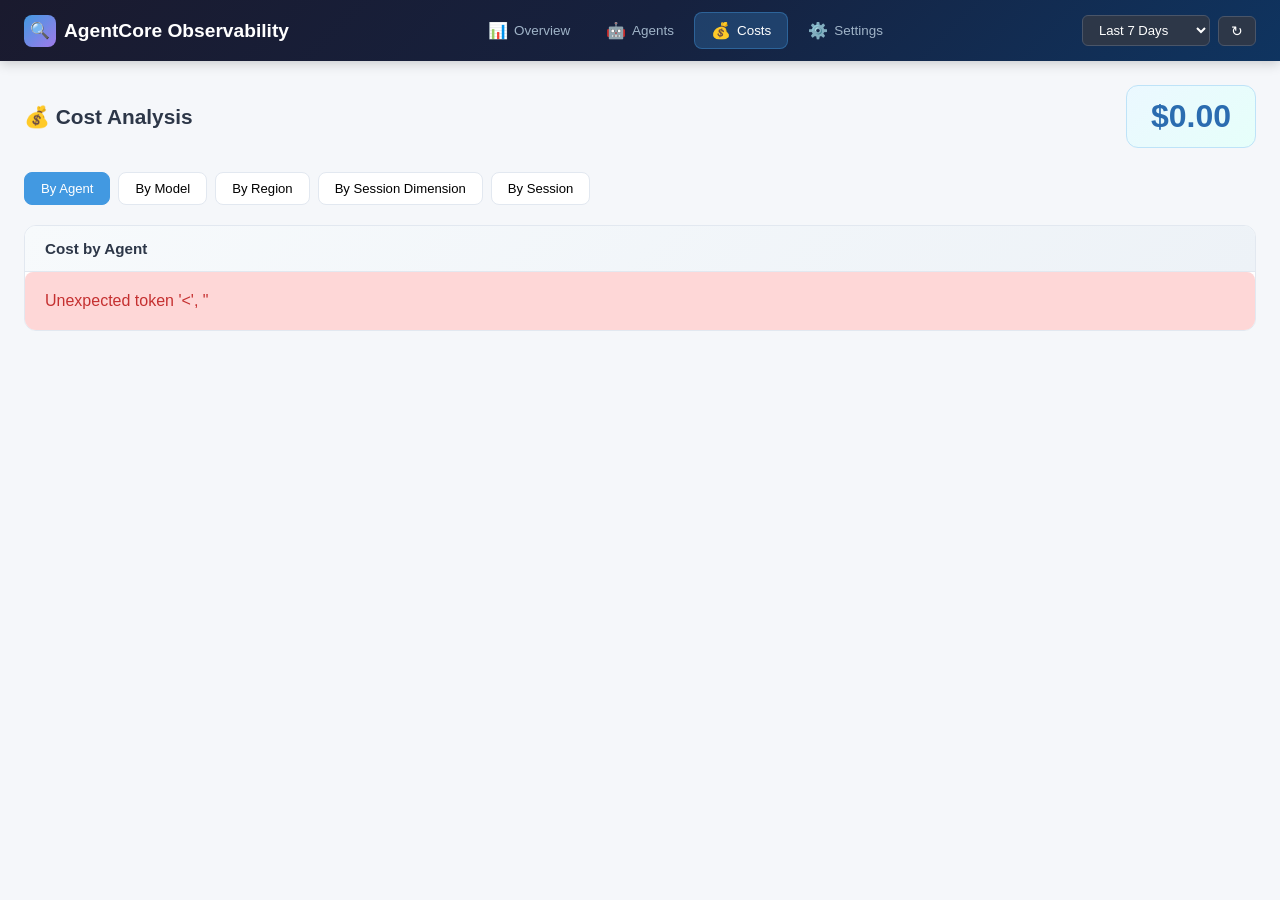
==== templates/costs.html @ 2893f27d "first commit" ====
<!DOCTYPE html>
<html lang="en">
<head>
    <meta charset="UTF-8">
    <meta name="viewport" content="width=device-width, initial-scale=1.0">
    <title>AgentCore Observability — Costs</title>
    <link rel="stylesheet" href="/static/css/landing.css">
    <link rel="stylesheet" href="/static/css/nav.css">
    <style>
        .cost-page { max-width: 1400px; margin: 0 auto; padding: 24px; }
        .cost-header { display: flex; justify-content: space-between; align-items: center; margin-bottom: 24px; }
        .cost-header h2 { margin: 0; font-size: 1.3rem; color: #2d3748; }
        .cost-total {
            font-size: 2rem; font-weight: 700; color: #2b6cb0;
            background: linear-gradient(135deg, #ebf8ff, #e6fffa);
            padding: 12px 24px; border-radius: 12px; border: 1px solid #bee3f8;
        }
        .dimension-selector {
            display: flex; gap: 8px; margin-bottom: 20px; flex-wrap: wrap;
        }
        .dim-btn {
            padding: 8px 16px; border: 1px solid #e2e8f0; border-radius: 8px;
            background: white; cursor: pointer; font-size: 0.82rem; transition: all 0.15s;
        }
        .dim-btn:hover { border-color: #4299e1; color: #4299e1; }
        .dim-btn.active { background: #4299e1; color: white; border-color: #4299e1; }
        .cost-table-container { background: white; border-radius: 12px; border: 1px solid #e2e8f0; overflow: hidden; margin-bottom: 24px; }
        .cost-table-header {
            padding: 14px 20px; background: linear-gradient(135deg, #f7fafc, #edf2f7);
            border-bottom: 1px solid #e2e8f0; display: flex; justify-content: space-between; align-items: center;
        }
        .cost-table-header h3 { margin: 0; font-size: 0.95rem; color: #2d3748; }
        .cost-table-body { overflow-x: auto; }
        .cost-bar {
            height: 6px; background: linear-gradient(90deg, #4299e1, #9f7aea);
            border-radius: 3px; min-width: 4px; transition: width 0.3s;
        }
        .grid-3col { display: grid; grid-template-columns: 1fr 1fr 1fr; gap: 16px; margin-bottom: 24px; }
        @media (max-width: 1000px) { .grid-3col { grid-template-columns: 1fr; } }
        .dim-filter { display: flex; gap: 6px; flex-wrap: wrap; margin-bottom: 14px; grid-column: 1 / -1; }
        .dim-filter-btn {
            padding: 6px 14px; border: 1px solid #e2e8f0; border-radius: 6px;
            background: white; cursor: pointer; font-size: 0.78rem; transition: all 0.15s;
        }
        .dim-filter-btn:hover { border-color: #4299e1; color: #4299e1; }
        .dim-filter-btn.active { background: #4299e1; color: white; border-color: #4299e1; }
        .dim-card { background: white; border-radius: 10px; border: 1px solid #e2e8f0; padding: 16px; }
        .dim-card h4 { margin: 0 0 12px; font-size: 0.85rem; color: #4a5568; }
        .dim-item { display: flex; justify-content: space-between; align-items: center; padding: 6px 0; border-bottom: 1px solid #f7fafc; font-size: 0.8rem; }
        .dim-item:last-child { border-bottom: none; }
        .dim-item .name { color: #2d3748; font-weight: 500; }
        .dim-item .cost { color: #2b6cb0; font-weight: 600; font-family: 'SF Mono', monospace; }
        .dim-row { background: #f7fafc; padding: 10px 16px !important; }
        .agent-dim-section { display: flex; align-items: center; flex-wrap: wrap; gap: 6px; margin-bottom: 4px; }
        .agent-dim-section:last-child { margin-bottom: 0; }
        .dim-label { font-size: 0.7rem; color: #718096; font-weight: 600; text-transform: uppercase; min-width: 60px; }
        .dim-tag {
            font-size: 0.72rem; background: white; border: 1px solid #e2e8f0;
            padding: 2px 8px; border-radius: 4px; display: inline-flex; align-items: center; gap: 4px;
        }
        .dim-cost { color: #2b6cb0; font-weight: 600; font-family: 'SF Mono', monospace; font-size: 0.68rem; }
    </style>
</head>
<body>
    <header class="top-bar">
        <div class="brand"><div class="brand-icon">🔍</div> AgentCore Observability</div>
        <nav class="nav-links">
            <a href="/"><span class="nav-icon">📊</span> Overview</a>
            <a href="/agents"><span class="nav-icon">🤖</span> Agents</a>
            <a href="/costs" class="active"><span class="nav-icon">💰</span> Costs</a>
            <a href="/settings"><span class="nav-icon">⚙️</span> Settings</a>
        </nav>
        <div class="time-control">
            <select id="timeRange" onchange="loadCosts()">
                <option value="3600">Last 1 Hour</option>
                <option value="21600">Last 6 Hours</option>
                <option value="86400">Last 24 Hours</option>
                <option value="604800" selected>Last 7 Days</option>
                <option value="2592000">Last 30 Days</option>
            </select>
            <button onclick="loadCosts()">↻</button>
        </div>
    </header>

    <main class="cost-page">
        <div id="loading" class="loading-overlay">
            <div class="spinner"></div><span>Loading cost data...</span>
        </div>

        <div class="cost-header">
            <h2>💰 Cost Analysis</h2>
            <div class="cost-total" id="totalCost">$0.00</div>
        </div>

        <!-- Dimension filters -->
        <div class="dimension-selector">
            <button class="dim-btn active" onclick="showView('agent')">By Agent</button>
            <button class="dim-btn" onclick="showView('model')">By Model</button>
            <button class="dim-btn" onclick="showView('region')">By Region</button>
            <button class="dim-btn" onclick="showView('session_dim')">By Session Dimension</button>
            <button class="dim-btn" onclick="showView('session')">By Session</button>
        </div>

        <!-- Session dimension cards -->
        <div id="sessionDimCards" style="display:none; margin-bottom: 24px;"></div>

        <!-- Main cost table -->
        <div class="cost-table-container">
            <div class="cost-table-header">
                <h3 id="tableTitle">Cost by Agent</h3>
                <span id="tableCount" style="font-size:0.8rem;color:#718096"></span>
            </div>
            <div class="cost-table-body" id="costTableBody"></div>
        </div>
    </main>

    <script>
        let costData = null;
        let currentView = 'agent';

        async function loadCosts() {
            const seconds = document.getElementById("timeRange").value;
            document.getElementById("loading").style.display = "flex";

            try {
                const res = await fetch(`/api/costs?seconds=${seconds}`);
                costData = await res.json();
                if (costData.error) throw new Error(costData.error);
                document.getElementById("totalCost").textContent = `$${costData.total_cost.toFixed(4)}`;
                showView(currentView);
            } catch (err) {
                document.getElementById("costTableBody").innerHTML = `<div class="error" style="padding:20px">${err.message}</div>`;
            } finally {
                document.getElementById("loading").style.display = "none";
            }
        }

        function showView(view) {
            currentView = view;
            document.querySelectorAll('.dim-btn').forEach(b => b.classList.remove('active'));
            event?.target?.classList.add('active');
            document.getElementById("sessionDimCards").style.display = "none";

            switch(view) {
                case 'agent': renderByAgent(); break;
                case 'model': renderByModel(); break;
                case 'region': renderByRegion(); break;
                case 'session_dim': renderBySessionDim(); break;
                case 'session': renderBySession(); break;
            }
        }

        function renderByAgent() {
            const data = costData.by_agent;
            const sorted = Object.entries(data).sort((a, b) => b[1].cost - a[1].cost);
            const maxCost = sorted.length > 0 ? sorted[0][1].cost : 1;

            document.getElementById("tableTitle").textContent = "Cost by Agent";
            document.getElementById("tableCount").textContent = `${sorted.length} agents`;
            document.getElementById("costTableBody").innerHTML = `
                <table>
                    <thead><tr><th>Agent</th><th>Models</th><th>Sessions</th><th>Calls</th><th>Input Tokens</th><th>Output Tokens</th><th>Cost</th><th></th></tr></thead>
                    <tbody>
                        ${sorted.map(([name, d]) => {
                            const dims = d.dimensions || {};
                            const dimHtml = Object.entries(dims).map(([dimName, values]) => {
                                const sortedVals = Object.entries(values).sort((a, b) => b[1].cost - a[1].cost);
                                return `<div class="agent-dim-section">
                                    <span class="dim-label">${dimName}:</span>
                                    ${sortedVals.map(([val, info]) => `<span class="dim-tag">${val} <span class="dim-cost">$${info.cost.toFixed(4)}</span></span>`).join('')}
                                </div>`;
                            }).join('');

                            return `
                                <tr>
                                    <td><strong>${name}</strong></td>
                                    <td style="font-size:0.72rem;color:#718096">${d.models.map(m => m.split(':')[0].split('.').pop()).join(', ')}</td>
                                    <td class="center">${d.sessions}</td>
                                    <td class="center">${d.calls}</td>
                                    <td class="right">${formatNumber(d.input_tokens)}</td>
                                    <td class="right">${formatNumber(d.output_tokens)}</td>
                                    <td class="right"><strong>$${d.cost.toFixed(4)}</strong></td>
                                    <td style="width:100px"><div class="cost-bar" style="width:${(d.cost/maxCost)*100}%"></div></td>
                                </tr>
                                ${dimHtml ? `<tr><td colspan="8" class="dim-row">${dimHtml}</td></tr>` : ''}
                            `;
                        }).join('')}
                    </tbody>
                </table>`;
        }

        function renderByModel() {
            const data = costData.by_model;
            const sorted = Object.entries(data).sort((a, b) => b[1].cost - a[1].cost);
            const maxCost = sorted.length > 0 ? sorted[0][1].cost : 1;

            document.getElementById("tableTitle").textContent = "Cost by Model";
            document.getElementById("tableCount").textContent = `${sorted.length} models`;
            document.getElementById("costTableBody").innerHTML = `
                <table>
                    <thead><tr><th>Model</th><th>Agents</th><th>Calls</th><th>Input Tokens</th><th>Output Tokens</th><th>$/1K In</th><th>$/1K Out</th><th>Cost</th><th></th></tr></thead>
                    <tbody>
                        ${sorted.map(([name, d]) => `
                            <tr>
                                <td><strong>${name.split(':')[0]}</strong></td>
                                <td style="font-size:0.72rem;color:#718096">${d.agents.join(', ')}</td>
                                <td class="center">${d.calls}</td>
                                <td class="right">${formatNumber(d.input_tokens)}</td>
                                <td class="right">${formatNumber(d.output_tokens)}</td>
                                <td class="right" style="font-size:0.72rem">$${d.pricing.input}</td>
                                <td class="right" style="font-size:0.72rem">$${d.pricing.output}</td>
                                <td class="right"><strong>$${d.cost.toFixed(4)}</strong></td>
                                <td style="width:80px"><div class="cost-bar" style="width:${(d.cost/maxCost)*100}%"></div></td>
                            </tr>
                        `).join('')}
                    </tbody>
                </table>`;
        }

        function renderByRegion() {
            const data = costData.by_region;
            const sorted = Object.entries(data).sort((a, b) => b[1].cost - a[1].cost);

            document.getElementById("tableTitle").textContent = "Cost by Region";
            document.getElementById("tableCount").textContent = `${sorted.length} regions`;
            document.getElementById("costTableBody").innerHTML = `
                <table>
                    <thead><tr><th>Region</th><th>Agents</th><th>Calls</th><th>Input Tokens</th><th>Output Tokens</th><th>Cost</th></tr></thead>
                    <tbody>
                        ${sorted.map(([name, d]) => `
                            <tr>
                                <td><strong>${name}</strong></td>
                                <td style="font-size:0.72rem;color:#718096">${d.agents.join(', ')}</td>
                                <td class="center">${d.calls}</td>
                                <td class="right">${formatNumber(d.input_tokens)}</td>
                                <td class="right">${formatNumber(d.output_tokens)}</td>
                                <td class="right"><strong>$${d.cost.toFixed(4)}</strong></td>
                            </tr>
                        `).join('')}
                    </tbody>
                </table>`;
        }

        function renderBySessionDim() {
            const data = costData.by_session_dimension;
            const entries = Object.entries(data);

            // Group by dimension name
            const grouped = {};
            for (const [key, d] of entries) {
                const dim = d.dimension;
                if (!grouped[dim]) grouped[dim] = [];
                grouped[dim].push(d);
            }

            // Show dimension filter buttons
            const dimNames = Object.keys(grouped).sort();
            const filterHtml = `
                <div class="dim-filter">
                    <button class="dim-filter-btn active" onclick="filterDimension(null)">All</button>
                    ${dimNames.map(d => `<button class="dim-filter-btn" onclick="filterDimension('${d}')">${d}</button>`).join('')}
                </div>
            `;

            // Show cards
            const cardsEl = document.getElementById("sessionDimCards");
            cardsEl.style.display = "grid";
            cardsEl.innerHTML = filterHtml + `<div id="dimCardsContent" class="grid-3col" style="grid-column:1/-1">${renderDimCards(grouped, null)}</div>`;

            // Also show table
            renderDimTable(entries, null);
        }

        function filterDimension(selectedDim) {
            // Update active button
            document.querySelectorAll('.dim-filter-btn').forEach(b => {
                b.classList.toggle('active', 
                    (selectedDim === null && b.textContent === 'All') || b.textContent === selectedDim
                );
            });

            const data = costData.by_session_dimension;
            const entries = Object.entries(data);
            const grouped = {};
            for (const [key, d] of entries) {
                const dim = d.dimension;
                if (!grouped[dim]) grouped[dim] = [];
                grouped[dim].push(d);
            }

            document.getElementById("dimCardsContent").innerHTML = renderDimCards(grouped, selectedDim);
            renderDimTable(entries, selectedDim);
        }

        function renderDimCards(grouped, selectedDim) {
            const filteredGroups = selectedDim 
                ? {[selectedDim]: grouped[selectedDim] || []} 
                : grouped;

            return Object.entries(filteredGroups).map(([dimName, items]) => {
                const sorted = items.sort((a, b) => b.cost - a.cost);
                return `
                    <div class="dim-card">
                        <h4>📁 ${dimName}</h4>
                        ${sorted.map(d => `
                            <div class="dim-item">
                                <div>
                                    <span class="name">${d.value}</span>
                                    <div style="font-size:0.68rem;color:#718096;margin-top:2px">
                                        ${d.agents.length ? `<span>🤖 ${d.agents.join(', ')}</span>` : ''}
                                        ${d.models.length ? `<span style="margin-left:6px">🧠 ${d.models.map(m => m.split(':')[0].split('.').pop()).join(', ')}</span>` : ''}
                                    </div>
                                </div>
                                <span class="cost">$${d.cost.toFixed(4)}</span>
                            </div>
                        `).join('')}
                    </div>
                `;
            }).join('');
        }

        function renderDimTable(entries, selectedDim) {
            const filtered = selectedDim 
                ? entries.filter(([key, d]) => d.dimension === selectedDim)
                : entries;
            const sorted = filtered.sort((a, b) => b[1].cost - a[1].cost);
            const maxCost = sorted.length > 0 ? sorted[0][1].cost : 1;

            document.getElementById("tableTitle").textContent = selectedDim 
                ? `Cost by ${selectedDim}` 
                : "Cost by Session Dimension";
            document.getElementById("tableCount").textContent = selectedDim
                ? `Showing ${sorted.length} values for ${selectedDim}`
                : `Session IDs split by "_" → all dimensions`;
            document.getElementById("costTableBody").innerHTML = `
                <table>
                    <thead><tr><th>Dimension</th><th>Value</th><th>Agents</th><th>Models</th><th>Sessions</th><th>Calls</th><th>Input Tokens</th><th>Output Tokens</th><th>Cost</th><th></th></tr></thead>
                    <tbody>
                        ${sorted.map(([key, d]) => `
                            <tr>
                                <td style="font-size:0.75rem;color:#718096">${d.dimension}</td>
                                <td><strong>${d.value}</strong></td>
                                <td style="font-size:0.72rem;color:#4a5568">${(d.agents || []).join(', ')}</td>
                                <td style="font-size:0.72rem;color:#718096">${(d.models || []).map(m => m.split(':')[0].split('.').pop()).join(', ')}</td>
                                <td class="center">${d.sessions}</td>
                                <td class="center">${d.calls}</td>
                                <td class="right">${formatNumber(d.input_tokens)}</td>
                                <td class="right">${formatNumber(d.output_tokens)}</td>
                                <td class="right"><strong>$${d.cost.toFixed(4)}</strong></td>
                                <td style="width:80px"><div class="cost-bar" style="width:${(d.cost/maxCost)*100}%"></div></td>
                            </tr>
                        `).join('')}
                    </tbody>
                </table>`;
        }

        function renderBySession() {
            const data = costData.by_session;
            const sorted = Object.entries(data).sort((a, b) => b[1].cost - a[1].cost);
            const maxCost = sorted.length > 0 ? sorted[0][1].cost : 1;

            document.getElementById("sessionDimCards").style.display = "none";
            document.getElementById("tableTitle").textContent = "Cost by Session (Top 50)";
            document.getElementById("tableCount").textContent = `${sorted.length} sessions`;
            document.getElementById("costTableBody").innerHTML = `
                <table>
                    <thead><tr><th>Session ID</th><th>Agent</th><th>Model</th><th>Calls</th><th>Input</th><th>Output</th><th>Cost</th><th></th></tr></thead>
                    <tbody>
                        ${sorted.map(([sid, d]) => `
                            <tr>
                                <td style="font-family:monospace;font-size:0.72rem;max-width:250px;overflow:hidden;text-overflow:ellipsis" title="${sid}">${sid}</td>
                                <td style="font-size:0.78rem">${d.agent}</td>
                                <td style="font-size:0.72rem;color:#718096">${(d.models || []).map(m => m.split(':')[0].split('.').pop()).join(', ')}</td>
                                <td class="center">${d.calls}</td>
                                <td class="right">${formatNumber(d.input_tokens)}</td>
                                <td class="right">${formatNumber(d.output_tokens)}</td>
                                <td class="right"><strong>$${d.cost.toFixed(6)}</strong></td>
                                <td style="width:60px"><div class="cost-bar" style="width:${(d.cost/maxCost)*100}%"></div></td>
                            </tr>
                        `).join('')}
                    </tbody>
                </table>`;
        }

        function formatNumber(n) {
            if (n >= 1000000) return (n / 1000000).toFixed(1) + 'M';
            if (n >= 1000) return (n / 1000).toFixed(1) + 'K';
            return n.toString();
        }

        loadCosts();
    </script>
</body>
</html>
---- static/css/landing.css ----
* { box-sizing: border-box; }
body {
    margin: 0; font-family: -apple-system, BlinkMacSystemFont, 'Segoe UI', Roboto, sans-serif;
    background: #f5f7fa; -webkit-font-smoothing: antialiased;
}
.top-bar {
    /* Styles now in nav.css */
}
.time-control { display: flex; align-items: center; gap: 8px; }
.time-control select {
    padding: 6px 12px; border-radius: 6px; border: 1px solid #4a5568;
    background: #2d3748; color: white; font-size: 0.82rem;
}
.time-control button {
    padding: 6px 12px; border-radius: 6px; border: 1px solid #4a5568;
    background: #2d3748; color: white; cursor: pointer; font-size: 0.9rem;
}
.time-control button:hover { background: #4a5568; }

.dashboard { max-width: 1400px; margin: 0 auto; padding: 24px; }

/* Loading */
.loading-overlay {
    display: flex; align-items: center; justify-content: center; gap: 12px;
    padding: 40px; color: #718096;
}
.spinner {
    width: 20px; height: 20px; border: 2px solid #e2e8f0;
    border-top-color: #4299e1; border-radius: 50%; animation: spin 0.6s linear infinite;
}
@keyframes spin { to { transform: rotate(360deg); } }

/* KPI Tiles */
.kpi-section {
    display: grid; grid-template-columns: repeat(auto-fill, minmax(170px, 1fr));
    gap: 14px; margin-bottom: 24px;
}
.kpi-tile {
    background: white; border-radius: 12px; padding: 20px 16px;
    text-align: center; box-shadow: 0 1px 4px rgba(0,0,0,0.06);
    border: 1px solid #e2e8f0; transition: transform 0.15s;
    position: relative; overflow: hidden;
}
.kpi-tile::before {
    content: ''; position: absolute; top: 0; left: 0; right: 0; height: 4px;
    background: linear-gradient(90deg, #4299e1, #9f7aea);
}
.kpi-tile:nth-child(1)::before { background: linear-gradient(90deg, #4299e1, #63b3ed); }
.kpi-tile:nth-child(2)::before { background: linear-gradient(90deg, #48bb78, #68d391); }
.kpi-tile:nth-child(3)::before { background: linear-gradient(90deg, #ed8936, #f6ad55); }
.kpi-tile:nth-child(4)::before { background: linear-gradient(90deg, #9f7aea, #b794f4); }
.kpi-tile:nth-child(5)::before { background: linear-gradient(90deg, #f56565, #fc8181); }
.kpi-tile:nth-child(6)::before { background: linear-gradient(90deg, #38b2ac, #4fd1c5); }
.kpi-tile:nth-child(7)::before { background: linear-gradient(90deg, #ed64a6, #f687b3); }
.kpi-tile:nth-child(8)::before { background: linear-gradient(90deg, #667eea, #764ba2); }
.kpi-tile:hover { transform: translateY(-2px); box-shadow: 0 4px 12px rgba(0,0,0,0.1); }
.kpi-tile.highlight { background: linear-gradient(135deg, #ebf8ff, #e6fffa); border-color: #bee3f8; }
.kpi-value { font-size: 1.6rem; font-weight: 700; color: #1a202c; margin-bottom: 4px; }
.kpi-tile.highlight .kpi-value { color: #2b6cb0; }
.kpi-label { font-size: 0.78rem; color: #718096; text-transform: uppercase; letter-spacing: 0.4px; }
.kpi-sub { font-size: 0.68rem; color: #a0aec0; margin-top: 6px; }

/* Cards */
.grid-2col { display: grid; grid-template-columns: 1fr 1fr; gap: 20px; margin-bottom: 24px; }
@media (max-width: 900px) { .grid-2col { grid-template-columns: 1fr; } }
.card {
    background: white; border-radius: 12px; box-shadow: 0 1px 4px rgba(0,0,0,0.06);
    border: 1px solid #e2e8f0; overflow: hidden;
}
.card h3 {
    margin: 0; padding: 14px 20px; font-size: 0.92rem; color: #2d3748;
    border-bottom: 1px solid #e2e8f0;
    background: linear-gradient(135deg, #f7fafc, #edf2f7);
}
.card-body { padding: 16px 20px; }

/* Tables */
table { width: 100%; border-collapse: collapse; font-size: 0.82rem; }
th {
    text-align: left; padding: 8px 12px; color: #718096; font-weight: 600;
    font-size: 0.72rem; text-transform: uppercase; border-bottom: 1px solid #e2e8f0;
}
td { padding: 8px 12px; border-bottom: 1px solid #f7fafc; color: #4a5568; }
td.center { text-align: center; }
td.right { text-align: right; font-family: 'SF Mono', monospace; font-size: 0.78rem; }
.total-row td { border-top: 2px solid #e2e8f0; background: #f7fafc; }
tbody tr:hover { background: #f7fafc; }
.source { font-size: 0.7rem; color: #a0aec0; margin-top: 10px; }
.source a { color: #4299e1; }
.empty { color: #a0aec0; text-align: center; font-size: 0.85rem; padding: 20px; }
.error { background: #fed7d7; color: #c53030; padding: 16px; border-radius: 8px; }
---- static/css/nav.css ----
/* Shared navigation bar across all pages */
.top-bar {
    display: flex; align-items: center; justify-content: space-between;
    padding: 12px 24px;
    background: linear-gradient(135deg, #1a1a2e 0%, #16213e 50%, #0f3460 100%);
    color: white; box-shadow: 0 2px 12px rgba(0,0,0,0.2);
}
.brand {
    font-size: 1.2rem; font-weight: 600;
    display: flex; align-items: center; gap: 8px;
}
.brand-icon {
    width: 32px; height: 32px; background: linear-gradient(135deg, #4299e1, #9f7aea);
    border-radius: 8px; display: flex; align-items: center; justify-content: center; font-size: 1rem;
}
.nav-links { display: flex; gap: 4px; }
.nav-links a {
    color: #a0b4c8; text-decoration: none; font-size: 0.84rem;
    padding: 8px 16px; border-radius: 8px; transition: all 0.2s;
    display: flex; align-items: center; gap: 6px;
}
.nav-links a:hover { color: white; background: rgba(255,255,255,0.1); }
.nav-links a.active {
    color: white; background: rgba(66,153,225,0.25);
    border: 1px solid rgba(66,153,225,0.4);
}
.nav-links a .nav-icon { font-size: 1rem; }
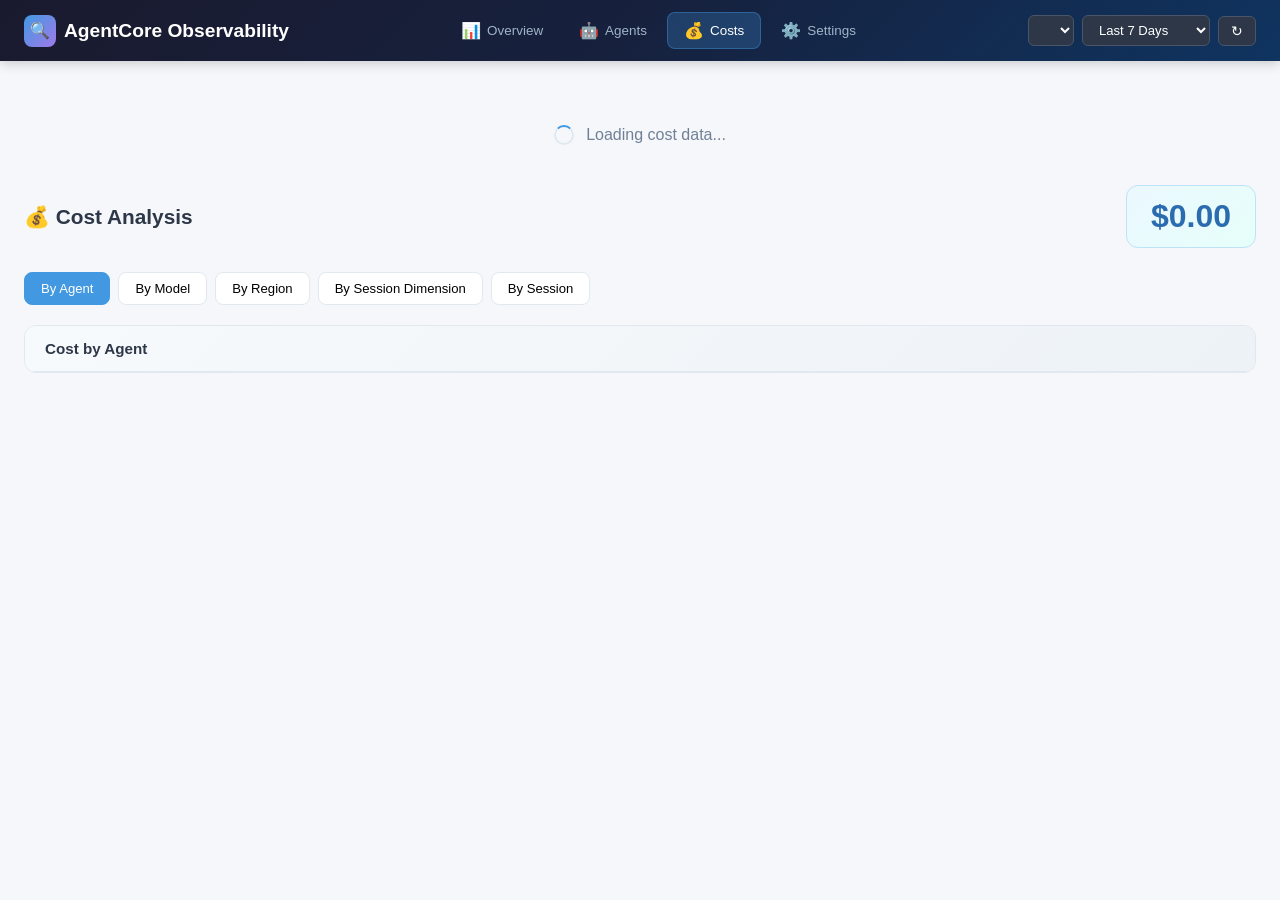
==== commit b55a33a5: "Conversation messages issues fixed" ====
--- a/templates/costs.html
+++ b/templates/costs.html
@@ -71,7 +71,8 @@
             <a href="/settings"><span class="nav-icon">⚙️</span> Settings</a>
         </nav>
         <div class="time-control">
-            <select id="timeRange" onchange="loadCosts()">
+            <select id="regionSelect" onchange="saveRegion(); loadCosts()"></select>
+            <select id="timeRange" onchange="saveTimeRange(); loadCosts()">
                 <option value="3600">Last 1 Hour</option>
                 <option value="21600">Last 6 Hours</option>
                 <option value="86400">Last 24 Hours</option>
@@ -115,15 +116,54 @@
     </main>
 
     <script>
+        function saveTimeRange() {
+            localStorage.setItem('agentcore_time_range', document.getElementById("timeRange").value);
+        }
+        function restoreTimeRange() {
+            const saved = localStorage.getItem('agentcore_time_range');
+            if (saved) {
+                document.getElementById("timeRange").value = saved;
+            }
+        }
+        function saveRegion() {
+            localStorage.setItem('agentcore_region', document.getElementById("regionSelect").value);
+        }
+        function getSelectedRegion() {
+            return document.getElementById("regionSelect").value || 'us-east-1';
+        }
+        async function initRegions() {
+            const res = await fetch('/api/config');
+            const data = await res.json();
+            const regions = data.regions || ['us-east-1'];
+            const defaultRegion = data.default_region || regions[0];
+            const defaultTimeRange = data.default_time_range || '86400';
+            const select = document.getElementById("regionSelect");
+            select.innerHTML = regions.map(r => `<option value="${r}">${r}</option>`).join('');
+            const savedRegion = localStorage.getItem('agentcore_region');
+            select.value = (savedRegion && regions.includes(savedRegion)) ? savedRegion : defaultRegion;
+            const savedTime = localStorage.getItem('agentcore_time_range');
+            if (!savedTime) {
+                document.getElementById("timeRange").value = defaultTimeRange;
+            }
+        }
+
+        async function init() {
+            restoreTimeRange();
+            await initRegions();
+            loadCosts();
+        }
+        init();
+
         let costData = null;
         let currentView = 'agent';
 
         async function loadCosts() {
             const seconds = document.getElementById("timeRange").value;
+            const region = getSelectedRegion();
             document.getElementById("loading").style.display = "flex";
 
             try {
-                const res = await fetch(`/api/costs?seconds=${seconds}`);
+                const res = await fetch(`/api/costs?seconds=${seconds}&region=${region}`);
                 costData = await res.json();
                 if (costData.error) throw new Error(costData.error);
                 document.getElementById("totalCost").textContent = `$${costData.total_cost.toFixed(4)}`;
@@ -388,7 +428,6 @@
             return n.toString();
         }
 
-        loadCosts();
     </script>
 </body>
 </html>
